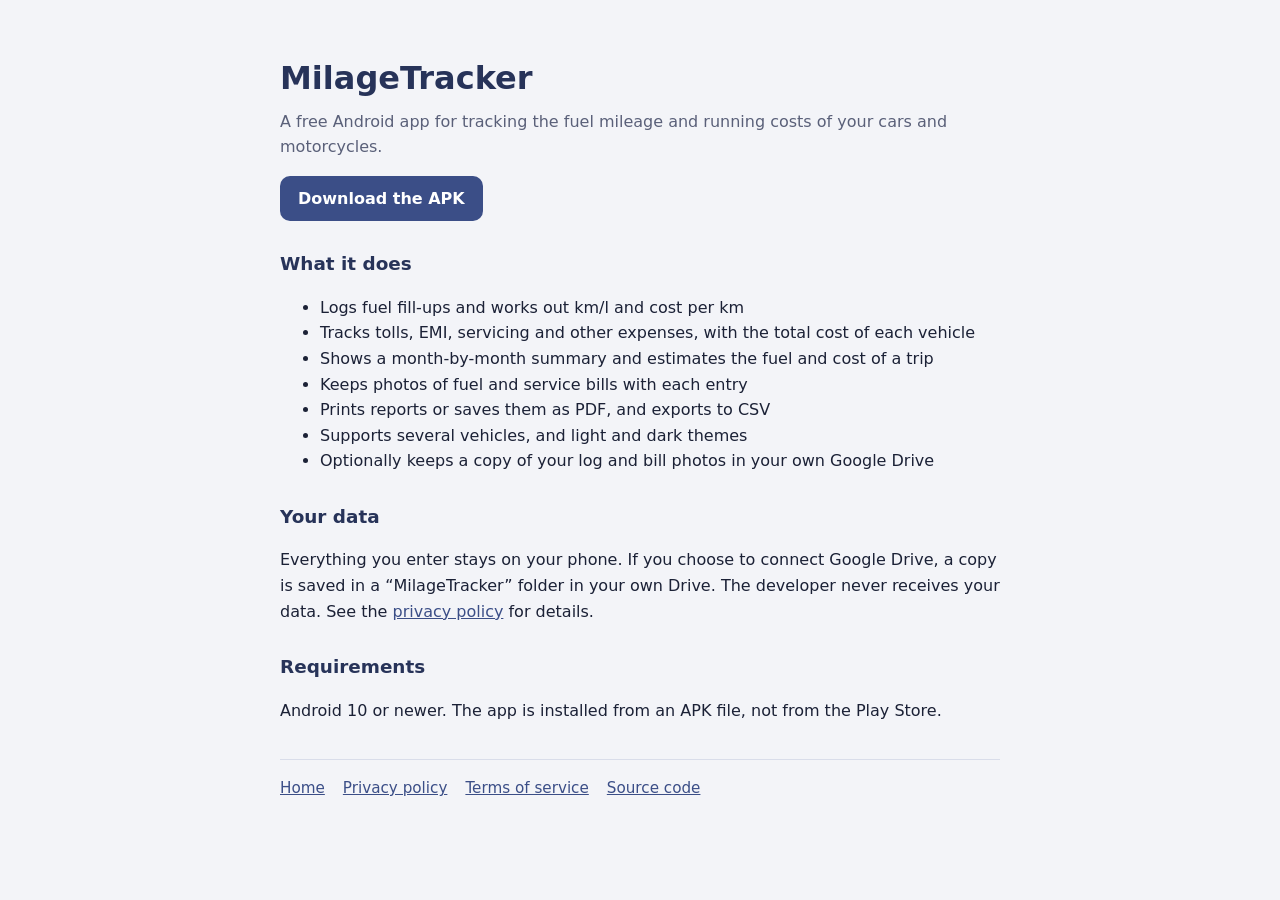
==== docs/index.html @ 24b20b1f "Add home page, privacy policy and terms of service for GitHub Pages Needed for the Google OAuth cons" ====
<!doctype html>
<html lang="en">
<head>
<meta charset="utf-8">
<meta name="viewport" content="width=device-width, initial-scale=1">
<title>MilageTracker</title>
<style>
  body { font-family: system-ui, "Segoe UI", Roboto, sans-serif; line-height: 1.6; color: #1B2136; background: #F3F4F8; margin: 0; }
  main { max-width: 720px; margin: 0 auto; padding: 32px 20px 56px; }
  h1 { color: #273359; margin-bottom: 4px; }
  h2 { color: #273359; margin-top: 28px; font-size: 1.15rem; }
  .meta { color: #5A6079; margin-top: 0; }
  nav { margin-top: 36px; padding-top: 16px; border-top: 1px solid #D9DDEA; font-size: .95rem; }
  nav a { margin-right: 18px; }
  a { color: #3B4E87; }
  .btn { display: inline-block; background: #3B4E87; color: #fff; padding: 10px 18px; border-radius: 10px; text-decoration: none; font-weight: 600; }
</style></head>
<body>
<main>
<h1>MilageTracker</h1>
<p class="meta">A free Android app for tracking the fuel mileage and running costs of your cars and motorcycles.</p>
<p><a class="btn" href="https://github.com/doonsMonk/MilageTracker/tree/main/release">Download the APK</a></p>
<h2>What it does</h2>
<ul>
  <li>Logs fuel fill-ups and works out km/l and cost per km</li>
  <li>Tracks tolls, EMI, servicing and other expenses, with the total cost of each vehicle</li>
  <li>Shows a month-by-month summary and estimates the fuel and cost of a trip</li>
  <li>Keeps photos of fuel and service bills with each entry</li>
  <li>Prints reports or saves them as PDF, and exports to CSV</li>
  <li>Supports several vehicles, and light and dark themes</li>
  <li>Optionally keeps a copy of your log and bill photos in your own Google Drive</li>
</ul>
<h2>Your data</h2>
<p>Everything you enter stays on your phone. If you choose to connect Google Drive, a copy is saved in a
“MilageTracker” folder in your own Drive. The developer never receives your data. See the
<a href="privacy.html">privacy policy</a> for details.</p>
<h2>Requirements</h2>
<p>Android 10 or newer. The app is installed from an APK file, not from the Play Store.</p>
<nav><a href="index.html">Home</a><a href="privacy.html">Privacy policy</a><a href="terms.html">Terms of service</a><a href="https://github.com/doonsMonk/MilageTracker">Source code</a></nav>
</main>
</body>
</html>
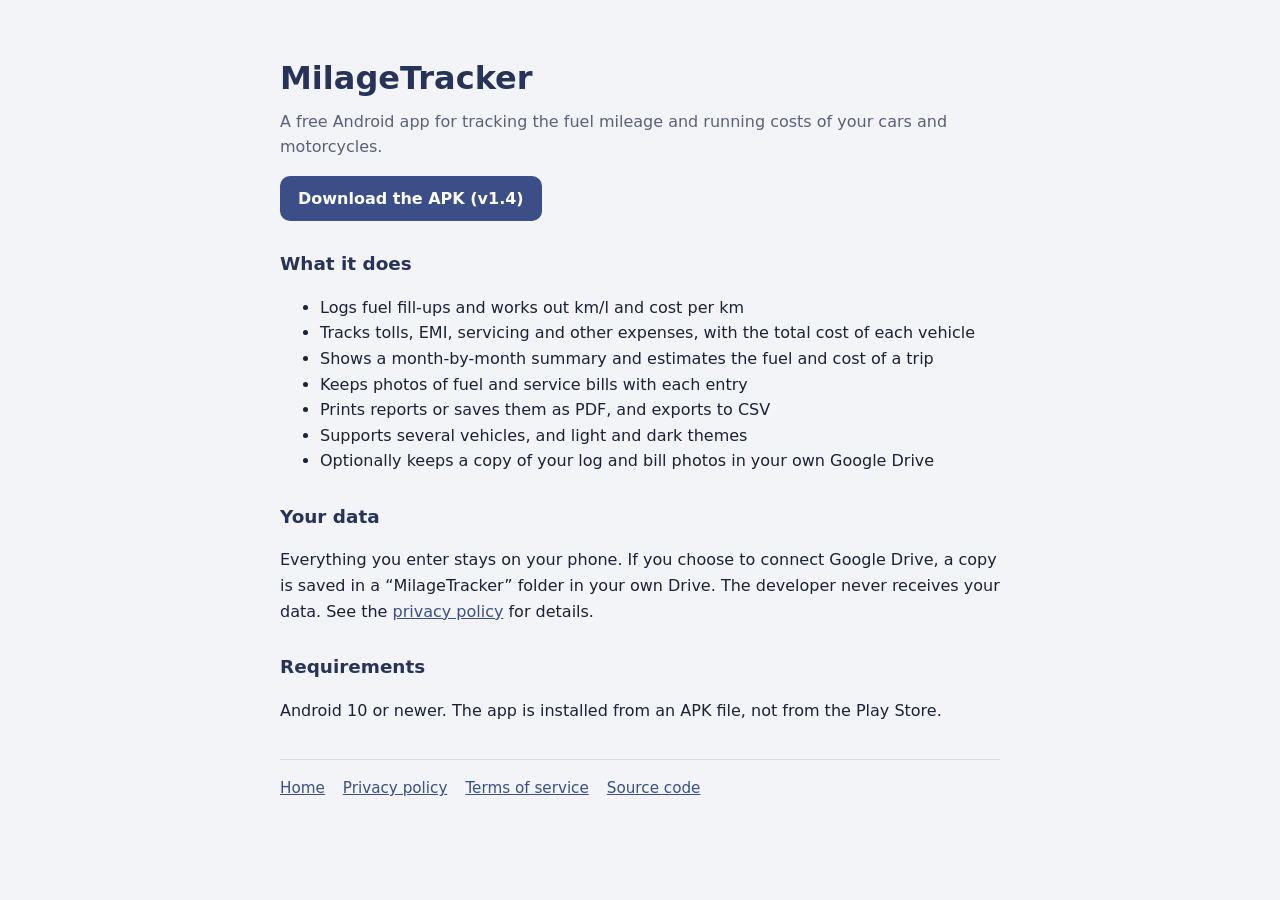
==== commit 05e1dd57: "Link the APK directly so it can be downloaded from a phone The README and home page now point at the" ====
--- a/docs/index.html
+++ b/docs/index.html
@@ -19,7 +19,7 @@
 <main>
 <h1>MilageTracker</h1>
 <p class="meta">A free Android app for tracking the fuel mileage and running costs of your cars and motorcycles.</p>
-<p><a class="btn" href="https://github.com/doonsMonk/MilageTracker/tree/main/release">Download the APK</a></p>
+<p><a class="btn" href="https://github.com/doonsMonk/MilageTracker/raw/main/release/MilageTracker-1.4.apk">Download the APK (v1.4)</a></p>
 <h2>What it does</h2>
 <ul>
   <li>Logs fuel fill-ups and works out km/l and cost per km</li>
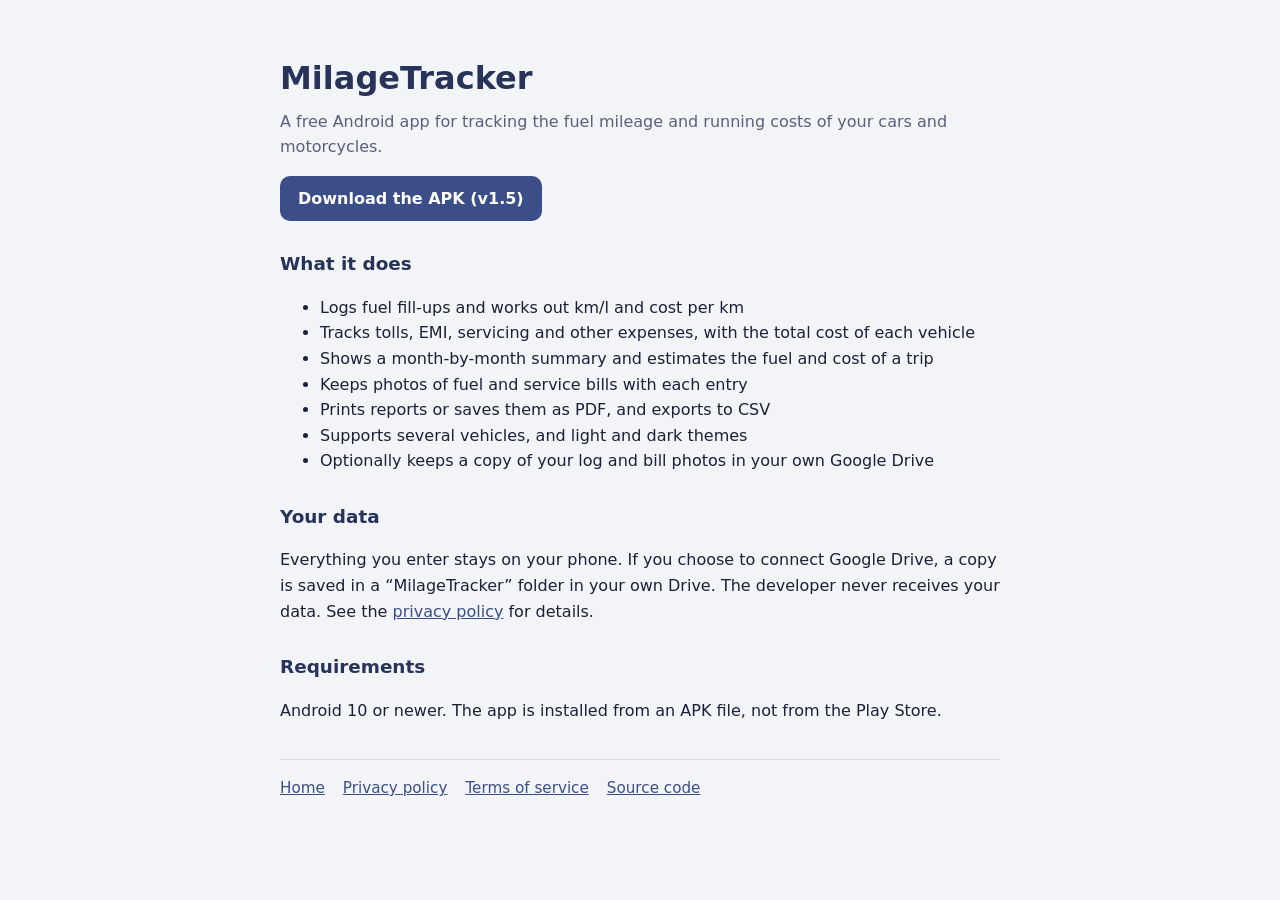
==== commit c6145977: "Version 1.5: in-app update check, release signing - More > App shows the installed version and check" ====
--- a/docs/index.html
+++ b/docs/index.html
@@ -19,7 +19,7 @@
 <main>
 <h1>MilageTracker</h1>
 <p class="meta">A free Android app for tracking the fuel mileage and running costs of your cars and motorcycles.</p>
-<p><a class="btn" href="https://github.com/doonsMonk/MilageTracker/raw/main/release/MilageTracker-1.4.apk">Download the APK (v1.4)</a></p>
+<p><a class="btn" href="https://github.com/doonsMonk/MilageTracker/raw/main/release/MilageTracker-1.5.apk">Download the APK (v1.5)</a></p>
 <h2>What it does</h2>
 <ul>
   <li>Logs fuel fill-ups and works out km/l and cost per km</li>
